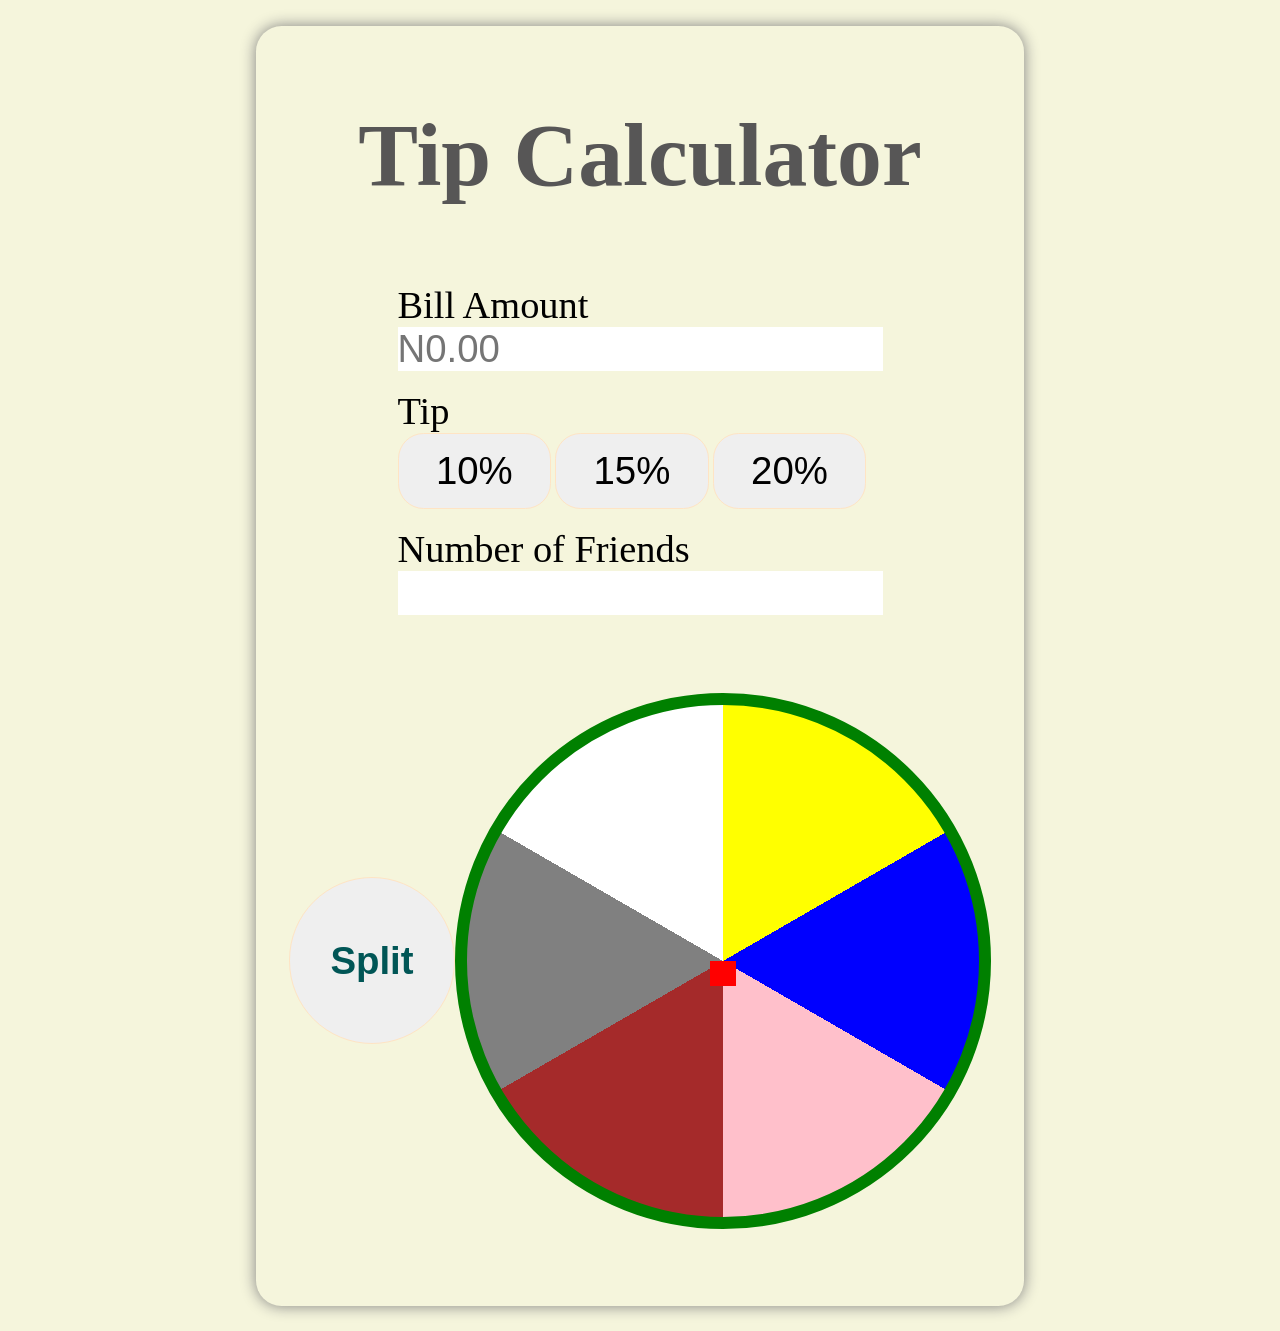
==== index.html @ e7e0e9bb "Finally got the wheel to spin" ====
<!DOCTYPE html>
<html lang="en">
<head>
    <meta charset="UTF-8">
    <meta name="viewport" content="width=device-width, initial-scale=1.0">
    <title>TIP CALCULATOR</title>
    <link rel="stylesheet" href="style.css">
</head>
<body>
    <div id="body">
        <div>
            <h1>Tip Calculator</h1>
        </div>

        <section id="inputs">
            <label for="billAmount">Bill Amount</label>
            <input type="number" placeholder="N0.00" id="billAmount">
            <br>
            <p id="tip-text">Tip</p>
            <div id="percent-buttons">
                <button class="percent">10%</button>
                <button class="percent">15%</button>
                <button class="percent">20%</button>
            </div>
            <br>

            <label for="num-of-friends">Number of Friends</label>
            <input type="number" id="num-of-friends">
        </section>

        <section id = "split-or-spin">
            <div>
                <button id="split">Split</button>    
            </div>
            <div>
                <div id="spin">
                    <p id="spinner"></p>
                </div>
        
            </div>
        </section>
        </div>
    <script src="script.js"></script>
</body>
</html>
---- style.css ----
*{
    padding: 0;
    margin: 0;
    border: 0;
}
body{
    display:flex;
    justify-content: center;
    align-items: center;
    margin: 2vw;
    background-color: beige;
}
#body{
    display: flex;
    flex-direction: column;
    justify-content: space-evenly;
    align-items: center;
    width: 60vw;
    aspect-ratio: 3/5;
    background-color: beige;
    border-radius: 2vw;
    box-shadow: 0 0 15px grey;
}
/* @media (min-width:700px) {
    #body{

    }
} */
h1{
    color: rgb(87, 86, 86);
    font-size: 7vw;
}
#inputs{
    display: flex;
    flex-direction: column;
}
label, input, button, #tip-text{
    font-size: 3vw;
}
button{
    aspect-ratio: 4/2;
    border: 1px solid bisque;
    border-radius: 2vw;
    width: 12vw;
    cursor: pointer;
}
button:hover{
    background-color: teal;
    transition-duration: 0.3s;
}
button:active{
    background-color: yellow;
}
#split-or-spin{
    display: flex;
    justify-content: center;
    align-items: center;
}
#split{
    width: 13vw;
    aspect-ratio: 1;
    font-weight: bold;
    font-size: 3vw;
    border-radius: 50%;
    color: rgb(1, 86, 86);
}
#spin{
    display: flex;
    justify-content: center;
    align-items: center;
    overflow: hidden;
    position: relative;
    width: 40vw;
    aspect-ratio: 1;
    border: 1vw solid green;
    border-radius: 50%;
    background: conic-gradient(
        yellow 0deg 60deg,
        blue 60deg 120deg,
        pink 120deg 180deg,
        brown 180deg 240deg,
        grey 240deg 300deg,
        white 300deg 360deg
    );
    transition: transform 4s ease-out;

}
#spinner{
    position: absolute;
    background-color: red;
    width: 2vw;
    aspect-ratio: 1;
    top: 50%;
}
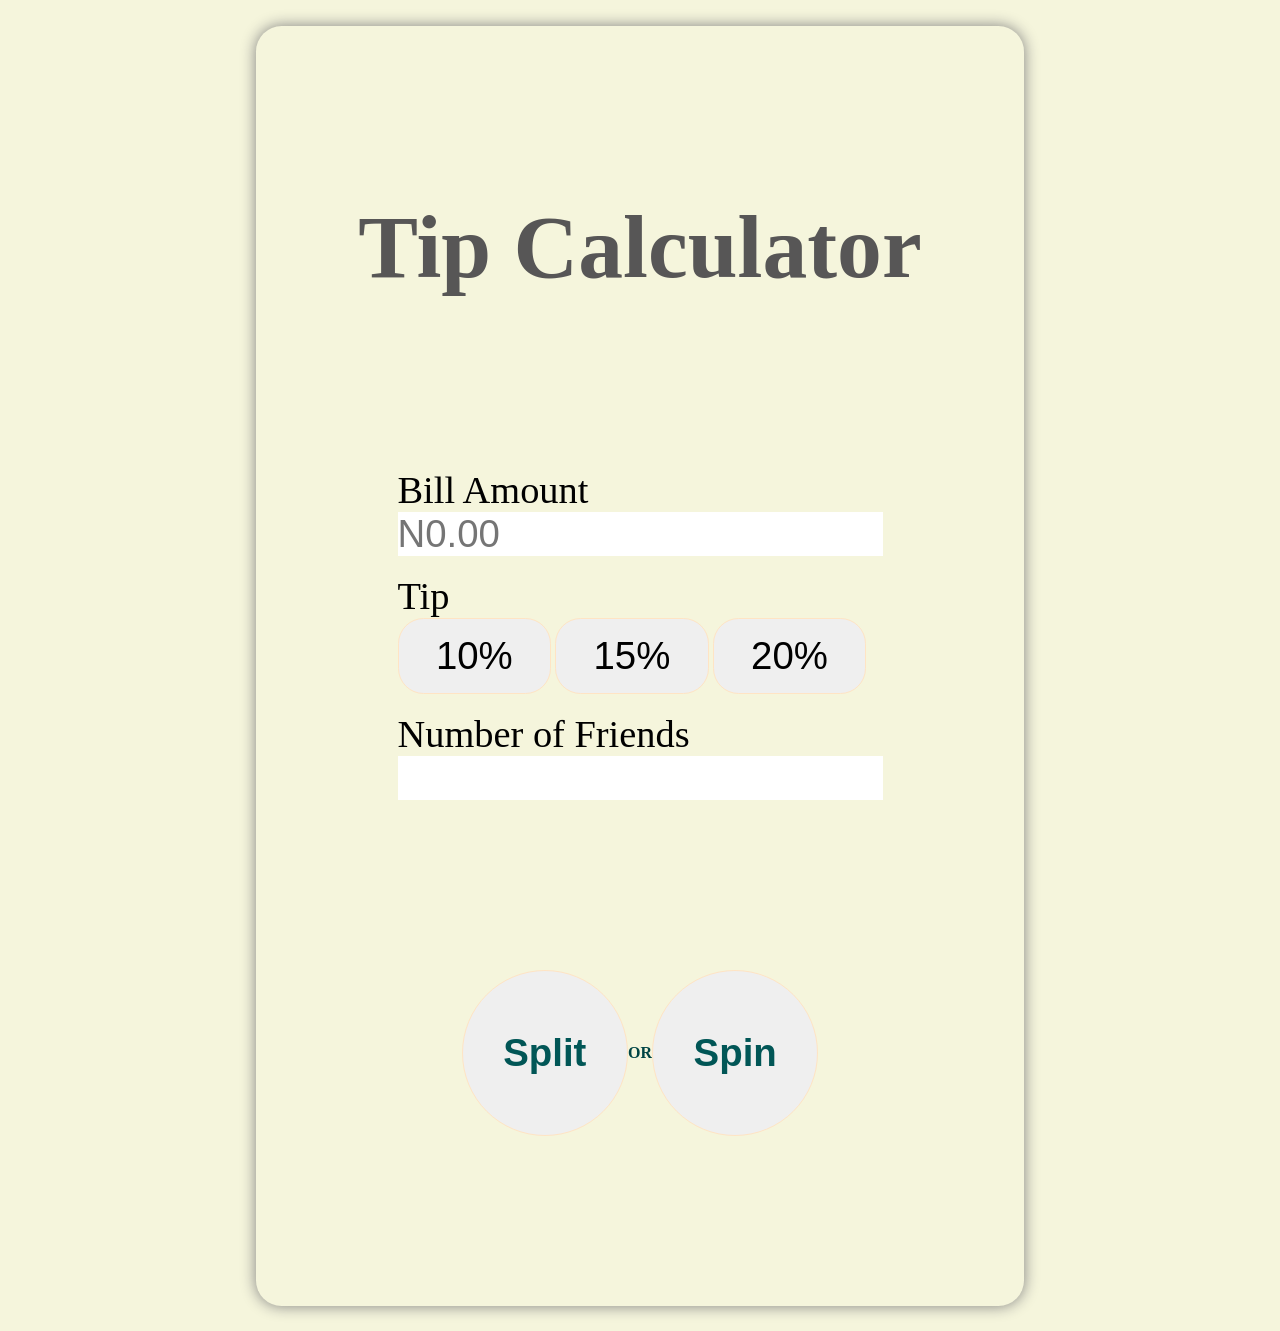
==== commit 25c9e00b: "Split works now" ====
--- a/index.html
+++ b/index.html
@@ -8,7 +8,7 @@
 </head>
 <body>
     <div id="body">
-        <div>
+        <div id="title">
             <h1>Tip Calculator</h1>
         </div>
 
@@ -30,15 +30,20 @@
 
         <section id = "split-or-spin">
             <div>
-                <button id="split">Split</button>    
+                <button id="split-btn">Split</button>    
             </div>
+            <div id="or">OR</div>
             <div>
-                <div id="spin">
-                    <p id="spinner"></p>
-                </div>
-        
+                <button id="spin-btn">Spin</button>
             </div>
         </section>
+        
+      
+        <div id="split-bill">
+            <div id="tip-amount"></div>
+            <div id="tip-per-person"></div>
+        </div>
+      
         </div>
     <script src="script.js"></script>
 </body>
--- a/style.css
+++ b/style.css
@@ -56,7 +56,7 @@
     justify-content: center;
     align-items: center;
 }
-#split{
+#split-btn, #spin-btn{
     width: 13vw;
     aspect-ratio: 1;
     font-weight: bold;
@@ -64,7 +64,14 @@
     border-radius: 50%;
     color: rgb(1, 86, 86);
 }
-#spin{
+#or{
+    color: rgb(0, 69, 69);
+    font-weight: bold;
+}
+#split-bill{
+    
+}
+/* #spin{
     display: flex;
     justify-content: center;
     align-items: center;
@@ -84,11 +91,12 @@
     );
     transition: transform 4s ease-out;
 
-}
-#spinner{
-    position: absolute;
+} */
+/* #spinner{
+    position: fixed;
     background-color: red;
-    width: 2vw;
-    aspect-ratio: 1;
-    top: 50%;
-}+    width: 6vw;
+    height: 10vw;
+    top: 30%;
+    clip-path: polygon(21% 0, 50% 100%, 87% 0%);
+} */
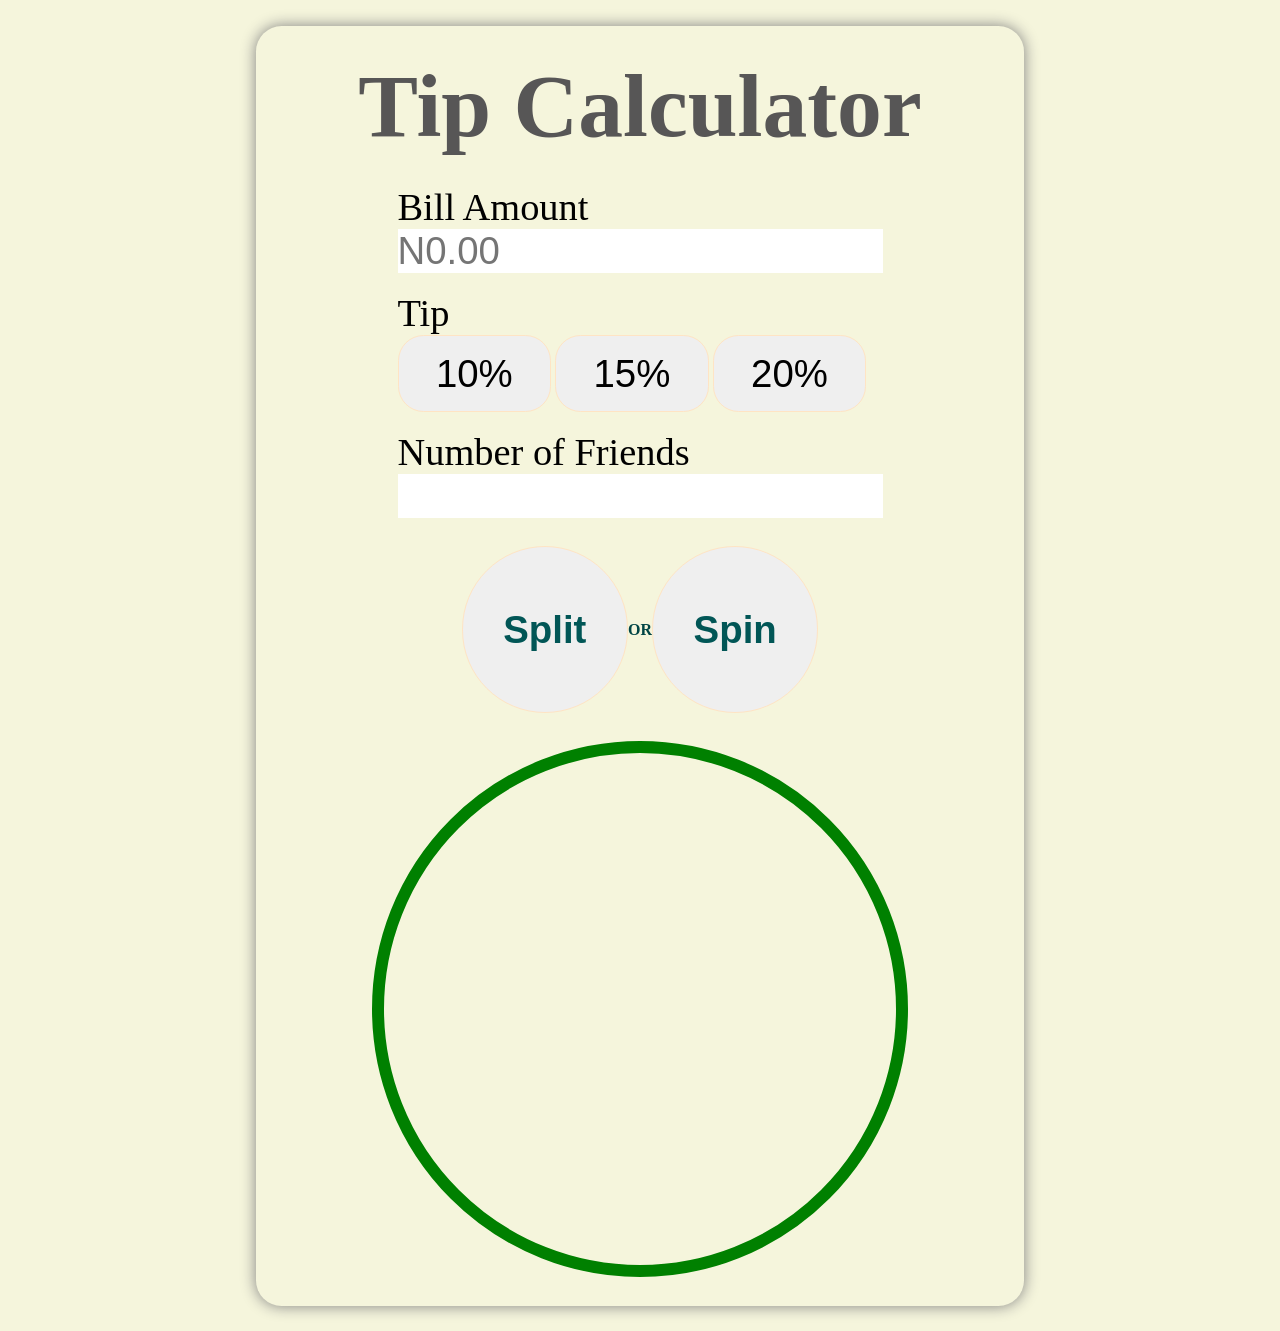
==== commit 471e9640: "Spins dynamically" ====
--- a/index.html
+++ b/index.html
@@ -41,9 +41,10 @@
       
         <div id="split-bill">
             <div id="tip-amount"></div>
-            <div id="tip-per-person"></div>
         </div>
-      
+
+        <div id="spin">
+        </div>
         </div>
     <script src="script.js"></script>
 </body>
--- a/style.css
+++ b/style.css
@@ -68,10 +68,10 @@
     color: rgb(0, 69, 69);
     font-weight: bold;
 }
-#split-bill{
-    
-}
-/* #spin{
+/* #split-bill{
+
+} */
+#spin{
     display: flex;
     justify-content: center;
     align-items: center;
@@ -81,17 +81,17 @@
     aspect-ratio: 1;
     border: 1vw solid green;
     border-radius: 50%;
-    background: conic-gradient(
+    /* background: conic-gradient(
         yellow 0deg 60deg,
         blue 60deg 120deg,
         pink 120deg 180deg,
         brown 180deg 240deg,
         grey 240deg 300deg,
         white 300deg 360deg
-    );
+    ); */
     transition: transform 4s ease-out;
 
-} */
+}
 /* #spinner{
     position: fixed;
     background-color: red;
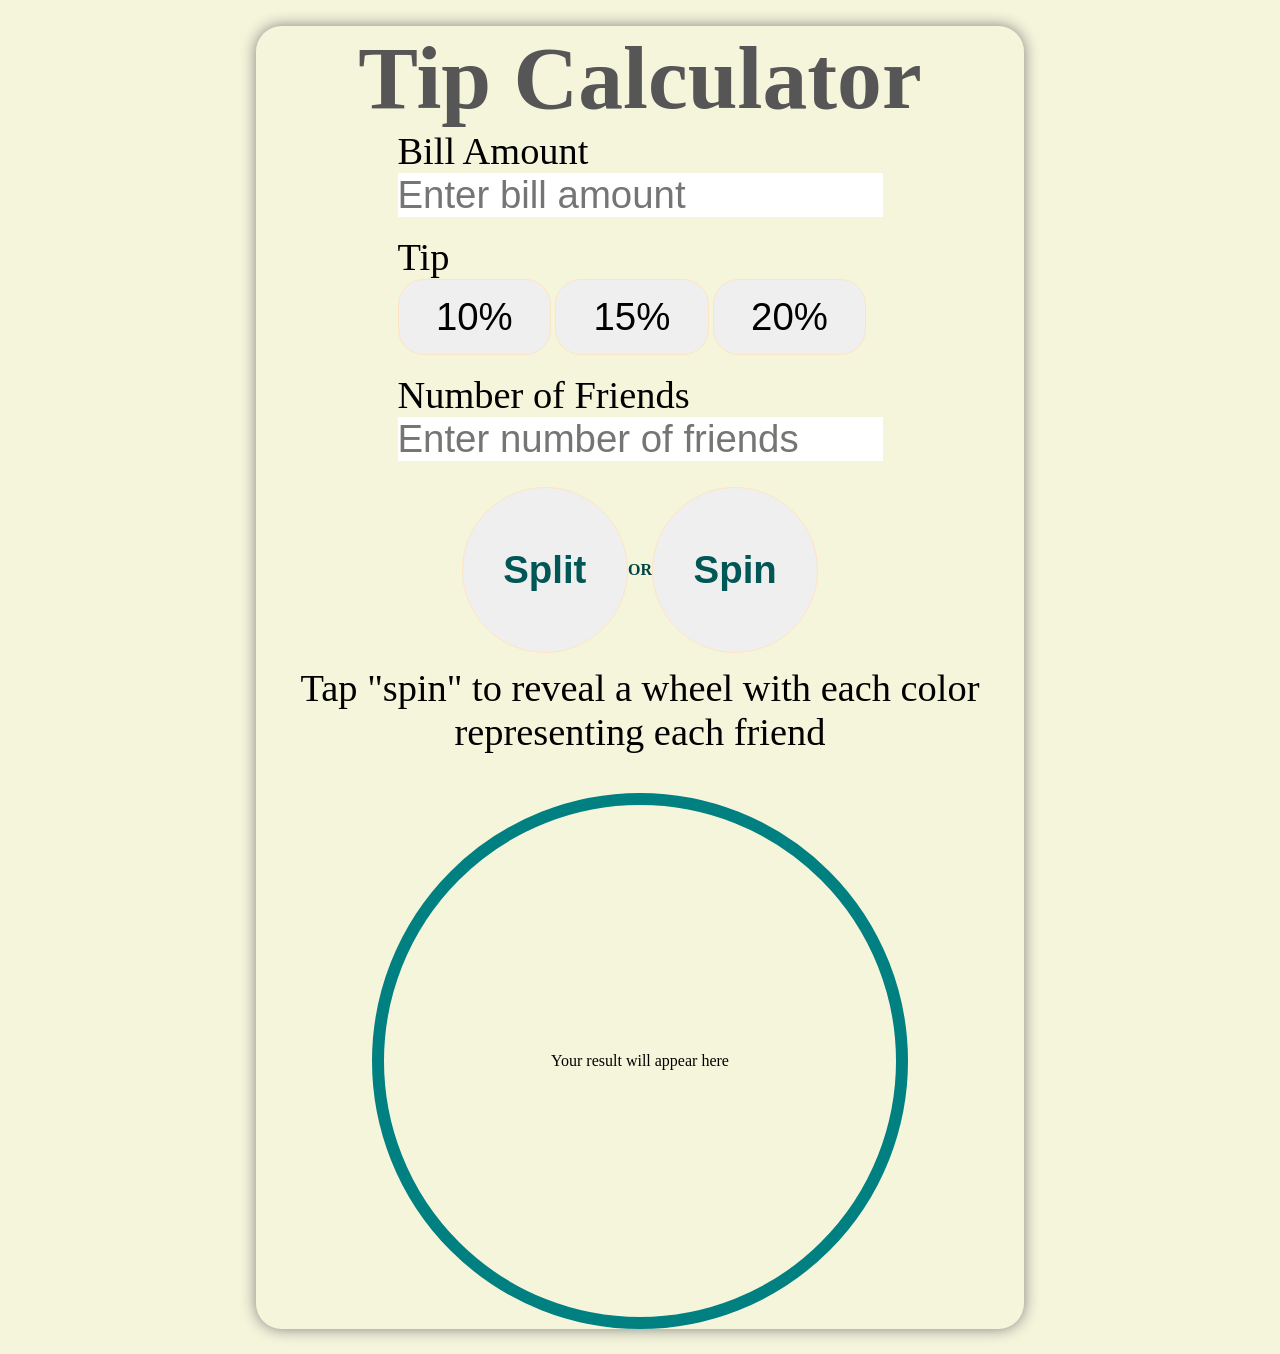
==== commit 64eb4754: "Updating the UI" ====
--- a/index.html
+++ b/index.html
@@ -14,7 +14,7 @@
 
         <section id="inputs">
             <label for="billAmount">Bill Amount</label>
-            <input type="number" placeholder="N0.00" id="billAmount">
+            <input type="number" placeholder="Enter bill amount" id="billAmount">
             <br>
             <p id="tip-text">Tip</p>
             <div id="percent-buttons">
@@ -25,7 +25,7 @@
             <br>
 
             <label for="num-of-friends">Number of Friends</label>
-            <input type="number" id="num-of-friends">
+            <input type="number" id="num-of-friends" placeholder="Enter number of friends">
         </section>
 
         <section id = "split-or-spin">
@@ -37,15 +37,17 @@
                 <button id="spin-btn">Spin</button>
             </div>
         </section>
+        <div>
+            <p id="instruction">Tap "spin" to reveal a wheel with each color representing each friend</p>
+        </div>
         
       
         <div id="split-bill">
             <div id="tip-amount"></div>
         </div>
 
-        <div id="spin">
-        </div>
-        </div>
+        <div id="spin">Your result will appear here</div>
+    </div>
     <script src="script.js"></script>
 </body>
 </html>
--- a/style.css
+++ b/style.css
@@ -52,6 +52,7 @@
     background-color: yellow;
 }
 #split-or-spin{
+    margin-top: 2vw;
     display: flex;
     justify-content: center;
     align-items: center;
@@ -64,9 +65,17 @@
     border-radius: 50%;
     color: rgb(1, 86, 86);
 }
+p, input{
+    font-size: 3vw;
+}
 #or{
     color: rgb(0, 69, 69);
     font-weight: bold;
+}
+#instruction{
+    padding: 1vw;
+    margin-bottom: 2vw;
+    text-align: center;
 }
 /* #split-bill{
 
@@ -75,11 +84,12 @@
     display: flex;
     justify-content: center;
     align-items: center;
+    text-align: center;
     overflow: hidden;
     position: relative;
     width: 40vw;
     aspect-ratio: 1;
-    border: 1vw solid green;
+    border: 1vw solid teal;
     border-radius: 50%;
     /* background: conic-gradient(
         yellow 0deg 60deg,
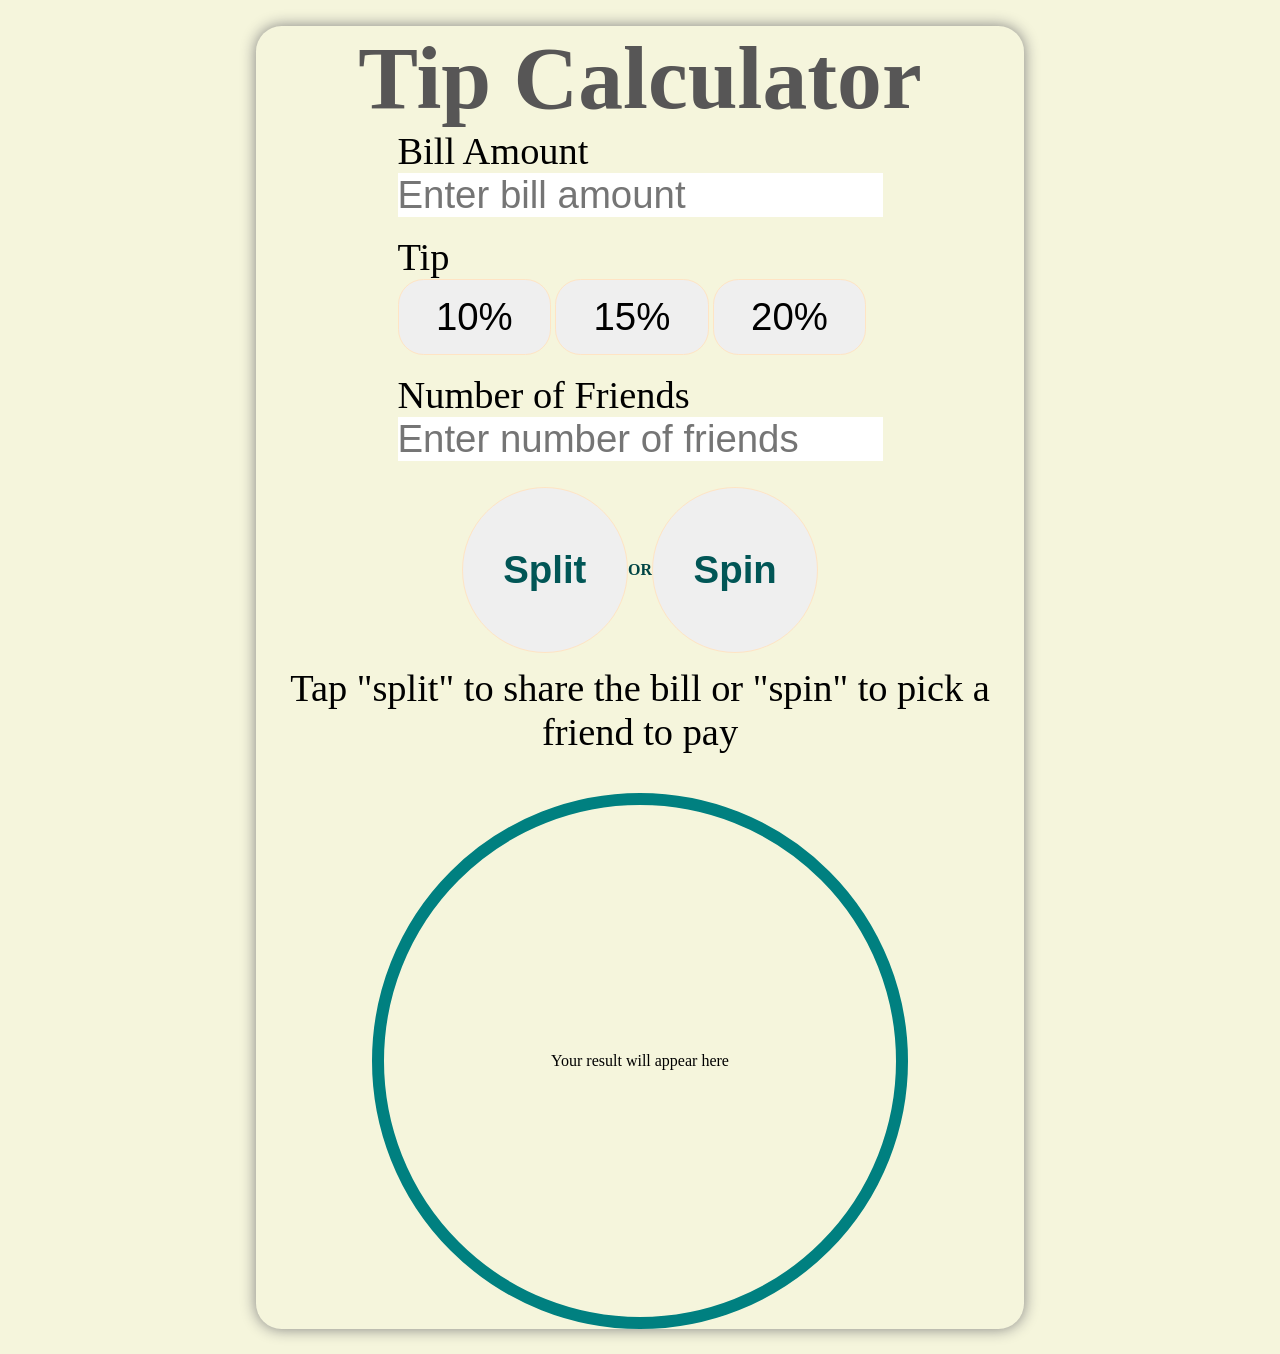
==== commit 201cee7a: "Major improvements" ====
--- a/index.html
+++ b/index.html
@@ -23,7 +23,6 @@
                 <button class="percent">20%</button>
             </div>
             <br>
-
             <label for="num-of-friends">Number of Friends</label>
             <input type="number" id="num-of-friends" placeholder="Enter number of friends">
         </section>
@@ -38,7 +37,7 @@
             </div>
         </section>
         <div>
-            <p id="instruction">Tap "spin" to reveal a wheel with each color representing each friend</p>
+            <p id="instruction">Tap "split" to share the bill or "spin" to pick a friend to pay</p>
         </div>
         
       
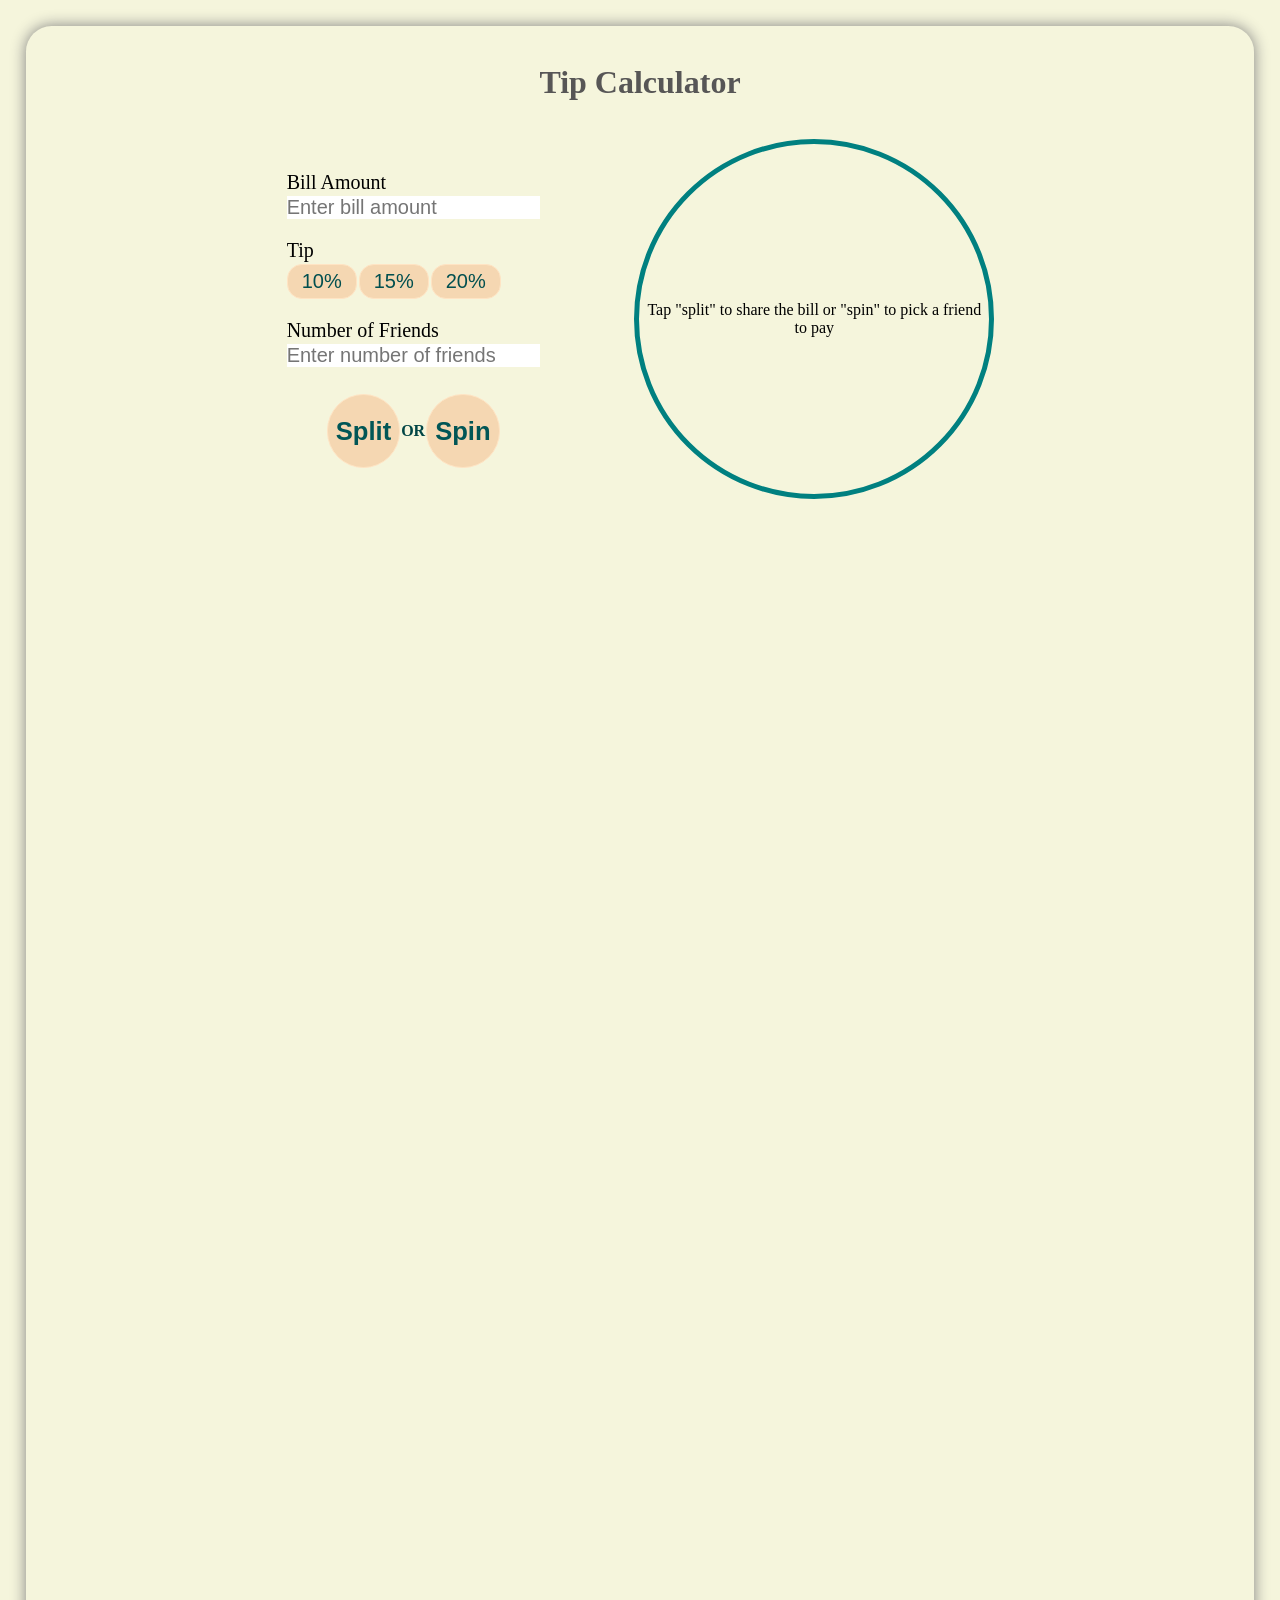
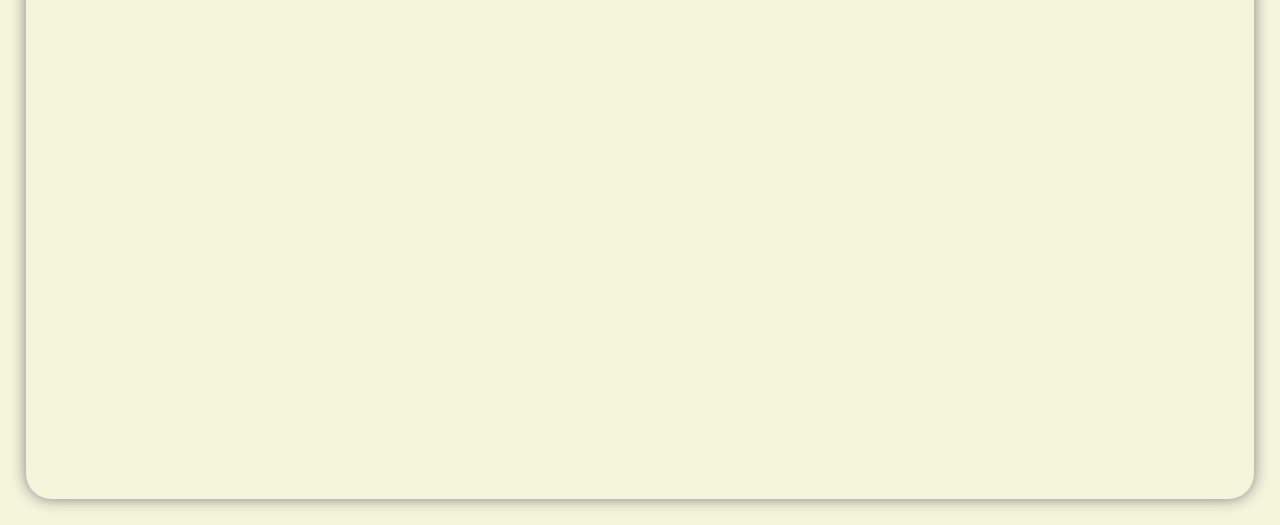
==== commit a0a73461: "Ready for submission" ====
--- a/index.html
+++ b/index.html
@@ -3,7 +3,7 @@
 <head>
     <meta charset="UTF-8">
     <meta name="viewport" content="width=device-width, initial-scale=1.0">
-    <title>TIP CALCULATOR</title>
+    <title>DOCUMENT</title>
     <link rel="stylesheet" href="style.css">
 </head>
 <body>
@@ -11,42 +11,48 @@
         <div id="title">
             <h1>Tip Calculator</h1>
         </div>
-
-        <section id="inputs">
-            <label for="billAmount">Bill Amount</label>
-            <input type="number" placeholder="Enter bill amount" id="billAmount">
-            <br>
-            <p id="tip-text">Tip</p>
-            <div id="percent-buttons">
-                <button class="percent">10%</button>
-                <button class="percent">15%</button>
-                <button class="percent">20%</button>
+        <div id="bill">
+            
+        </div>
+        <div id="input-spin-flex">
+            <div id="inputs">
+                <label for="billAmount">Bill Amount</label>
+                <input type="number" placeholder="Enter bill amount" id="billAmount">
+                <br>
+                <p id="tip-text">Tip</p>
+                <div id="percent-buttons">
+                    <button class="percent">10%</button>
+                    <button class="percent">15%</button>
+                    <button class="percent">20%</button>
+                </div>
+                <br>
+                <label for="num-of-friends">Number of Friends</label>
+                <input type="number" id="num-of-friends" placeholder="Enter number of friends">
+                <section id = "split-or-spin">
+                    
+                    <button id="split-btn">Split</button>    
+                    <div id="or">OR</div>
+                    <button id="spin-btn">Spin</button>
+                </section>    
             </div>
-            <br>
-            <label for="num-of-friends">Number of Friends</label>
-            <input type="number" id="num-of-friends" placeholder="Enter number of friends">
+            <div id="spinwheel-arrow-flex">
+                <div id="spin">Tap "split" to share the bill or "spin" to pick a friend to pay</div>
+                <div id="arrow">⬅️</div>
+            </div>
+            
+        </div>
+        <section id="last-section">
+            <p id="tip-amount">Tip:</p>
+            <p id="total-amount">Total:</p>
         </section>
 
-        <section id = "split-or-spin">
-            <div>
-                <button id="split-btn">Split</button>    
-            </div>
-            <div id="or">OR</div>
-            <div>
-                <button id="spin-btn">Spin</button>
-            </div>
-        </section>
-        <div>
+        
+        <!-- <div>
             <p id="instruction">Tap "split" to share the bill or "spin" to pick a friend to pay</p>
+        </div> -->
+
+
         </div>
-        
-      
-        <div id="split-bill">
-            <div id="tip-amount"></div>
-        </div>
-
-        <div id="spin">Your result will appear here</div>
-    </div>
     <script src="script.js"></script>
 </body>
 </html>
--- a/style.css
+++ b/style.css
@@ -5,51 +5,67 @@
 }
 body{
     display:flex;
-    justify-content: center;
-    align-items: center;
+    justify-content: flex-start;
+    align-items: flex-start;
     margin: 2vw;
     background-color: beige;
 }
 #body{
     display: flex;
     flex-direction: column;
-    justify-content: space-evenly;
+    justify-content: flex-start;
     align-items: center;
-    width: 60vw;
+    width: 100vw;
+    min-width: fit-content;
     aspect-ratio: 3/5;
     background-color: beige;
     border-radius: 2vw;
     box-shadow: 0 0 15px grey;
+    padding-bottom: 2vw;
 }
-/* @media (min-width:700px) {
+@media (min-width: 720px) {
     #body{
-
+        width: 100vw;
+        justify-content: flex-start;
     }
-} */
+}
+#title{
+    margin: 3vw;
+ }
 h1{
     color: rgb(87, 86, 86);
-    font-size: 7vw;
+}
+#bill{
+    display: flex;
+    flex-direction: column;
 }
 #inputs{
     display: flex;
     flex-direction: column;
 }
 label, input, button, #tip-text{
-    font-size: 3vw;
+    font-size: clamp(20px,20px,40px);
+    margin: 1px;
 }
 button{
-    aspect-ratio: 4/2;
+    aspect-ratio: 2/1;
     border: 1px solid bisque;
-    border-radius: 2vw;
-    width: 12vw;
+    background-color: rgb(245, 215, 178);
+    color: rgb(1, 79, 79);
+    border-radius: 15px;
+    width: 70px;
     cursor: pointer;
 }
 button:hover{
     background-color: teal;
+    color: bisque;
     transition-duration: 0.3s;
 }
 button:active{
-    background-color: yellow;
+    background-color: brown;
+}
+#percent-buttons{
+    display: flex;
 }
 #split-or-spin{
     margin-top: 2vw;
@@ -58,20 +74,26 @@
     align-items: center;
 }
 #split-btn, #spin-btn{
-    width: 13vw;
+    padding: 8px;
+    width: fit-content;
+    max-width: 120px;
     aspect-ratio: 1;
     font-weight: bold;
-    font-size: 3vw;
+    font-size: clamp(2vw,25px,40px);
     border-radius: 50%;
     color: rgb(1, 86, 86);
 }
-p, input{
-    font-size: 3vw;
+#spin-btn:hover, #split-btn:hover{
+    color: bisque;
 }
 #or{
     color: rgb(0, 69, 69);
     font-weight: bold;
 }
+p, input{
+    font-size: clamp(15px, 20px, 40px);
+}
+
 #instruction{
     padding: 1vw;
     margin-bottom: 2vw;
@@ -87,9 +109,9 @@
     text-align: center;
     overflow: hidden;
     position: relative;
-    width: 40vw;
+    width: clamp(220px, 40vw,350px);
     aspect-ratio: 1;
-    border: 1vw solid teal;
+    border: 5px solid hsl(180, 100%, 25%);
     border-radius: 50%;
     /* background: conic-gradient(
         yellow 0deg 60deg,
@@ -109,4 +131,36 @@
     height: 10vw;
     top: 30%;
     clip-path: polygon(21% 0, 50% 100%, 87% 0%);
-} */+} */
+
+#spinwheel-arrow-flex{
+    display: flex;
+    justify-content: center;
+    align-items: center;
+}
+#arrow{
+    font-size: clamp(20px, 10vw, 35px);
+    transform: scaleY(0.5);
+}
+ #input-spin-flex{
+    display: flex;
+    flex-direction: column;
+ }
+ @media (min-width: 720px) {
+    #input-spin-flex{
+        flex-direction: row;
+        margin: 5wv;
+        width: 70vw;
+        justify-content: space-evenly;
+        align-items: center;
+    }
+ }
+ #last-section{
+    margin-top: 4vw;
+    display: flex;
+    flex-direction: column;
+    justify-content: flex-start;
+    align-items: flex-start;
+    font-size: clamp(20px, 10vw, 35px);
+    color: teal;
+ }
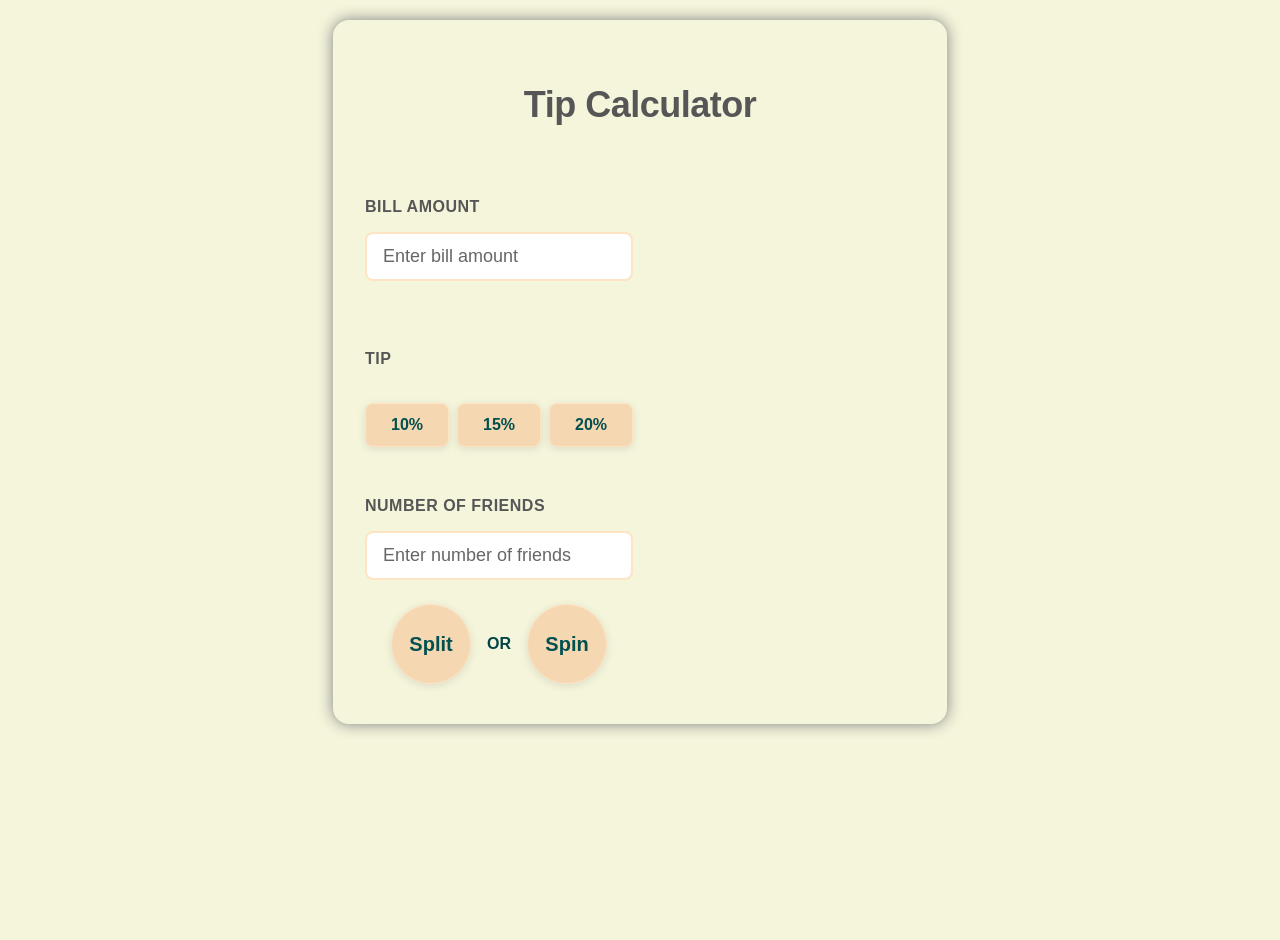
==== commit 36baba37: "Change arrow direction and add payment status section" ====
--- a/index.html
+++ b/index.html
@@ -3,7 +3,7 @@
 <head>
     <meta charset="UTF-8">
     <meta name="viewport" content="width=device-width, initial-scale=1.0">
-    <title>DOCUMENT</title>
+    <title>TIP CALCULATOR</title>
     <link rel="stylesheet" href="style.css">
 </head>
 <body>
@@ -37,10 +37,13 @@
             </div>
             <div id="spinwheel-arrow-flex">
                 <div id="spin">Tap "split" to share the bill or "spin" to pick a friend to pay</div>
-                <div id="arrow">⬅️</div>
+                <div id="arrow">⬇️</div>
             </div>
             
         </div>
+        <section id="payment-status">
+            <p id="payment-message"></p>
+        </section>
         <section id="last-section">
             <p id="tip-amount">Tip:</p>
             <p id="total-amount">Total:</p>
@@ -55,4 +58,4 @@
         </div>
     <script src="script.js"></script>
 </body>
-</html>+</html>
--- a/style.css
+++ b/style.css
@@ -1,166 +1,344 @@
-*{
-    padding: 0;
+body {
+    display: flex;
+    justify-content: center;
+    align-items: flex-start;
     margin: 0;
-    border: 0;
-}
-body{
-    display:flex;
+    padding: 20px;
+    background-color: beige;
+    min-height: 100vh;
+    font-family: -apple-system, BlinkMacSystemFont, 'Segoe UI', 'Roboto', 'Oxygen', 'Ubuntu', 'Cantarell', sans-serif;
+}
+
+#body {
+    display: flex;
+    flex-direction: column;
     justify-content: flex-start;
-    align-items: flex-start;
-    margin: 2vw;
+    align-items: center;
+    width: 100%;
+    max-width: 500px;
     background-color: beige;
-}
-#body{
-    display: flex;
-    flex-direction: column;
-    justify-content: flex-start;
-    align-items: center;
-    width: 100vw;
-    min-width: fit-content;
-    aspect-ratio: 3/5;
-    background-color: beige;
-    border-radius: 2vw;
+    border-radius: 16px;
     box-shadow: 0 0 15px grey;
-    padding-bottom: 2vw;
-}
+    padding: 32px 24px;
+    gap: 24px;
+}
+
 @media (min-width: 720px) {
-    #body{
-        width: 100vw;
-        justify-content: flex-start;
-    }
-}
-#title{
-    margin: 3vw;
- }
-h1{
+    #body {
+        max-width: 550px;
+        padding: 40px 32px;
+    }
+}
+
+#title {
+    text-align: center;
+    width: 100%;
+}
+
+h1 {
     color: rgb(87, 86, 86);
-}
-#bill{
-    display: flex;
-    flex-direction: column;
-}
-#inputs{
-    display: flex;
-    flex-direction: column;
-}
-label, input, button, #tip-text{
-    font-size: clamp(20px,20px,40px);
-    margin: 1px;
-}
-button{
-    aspect-ratio: 2/1;
-    border: 1px solid bisque;
+    font-size: clamp(28px, 5vw, 36px);
+    font-weight: 700;
+    letter-spacing: -0.5px;
+}
+
+#bill {
+    display: flex;
+    flex-direction: column;
+    width: 100%;
+}
+
+#inputs {
+    display: flex;
+    flex-direction: column;
+    gap: 16px;
+    width: 100%;
+}
+
+label, #tip-text {
+    font-size: clamp(14px, 3vw, 16px);
+    font-weight: 600;
+    color: rgb(87, 86, 86);
+    text-transform: uppercase;
+    letter-spacing: 0.5px;
+}
+
+input {
+    font-size: clamp(16px, 4vw, 18px);
+    padding: 12px 16px;
+    border: 2px solid bisque;
+    border-radius: 8px;
+    background-color: white;
+    color: rgb(1, 79, 79);
+    transition: all 0.3s ease;
+    font-family: inherit;
+}
+
+input[type="number"]::-webkit-outer-spin-button,
+input[type="number"]::-webkit-inner-spin-button {
+    -webkit-appearance: none;
+    margin: 0;
+}
+
+input[type="number"] {
+    -moz-appearance: textfield;
+}
+
+input:focus {
+    outline: none;
+    border-color: teal;
+    background-color: white;
+    box-shadow: 0 0 0 3px rgb(245, 215, 178);
+}
+
+input::placeholder {
+    color: #666;
+}
+
+button {
     background-color: rgb(245, 215, 178);
     color: rgb(1, 79, 79);
-    border-radius: 15px;
-    width: 70px;
+    border: 1px solid bisque;
+    border-radius: 8px;
     cursor: pointer;
-}
-button:hover{
+    font-size: clamp(14px, 3vw, 16px);
+    font-weight: 600;
+    padding: 10px 16px;
+    transition: all 0.3s ease;
+    box-shadow: 0 2px 8px rgba(0, 0, 0, 0.1);
+}
+
+button:hover {
     background-color: teal;
     color: bisque;
-    transition-duration: 0.3s;
-}
-button:active{
+    box-shadow: 0 4px 16px rgba(0, 0, 0, 0.15);
+    transform: translateY(-2px);
+}
+
+button:active {
     background-color: brown;
-}
-#percent-buttons{
-    display: flex;
-}
-#split-or-spin{
-    margin-top: 2vw;
-    display: flex;
-    justify-content: center;
-    align-items: center;
-}
-#split-btn, #spin-btn{
-    padding: 8px;
-    width: fit-content;
-    max-width: 120px;
+    transform: translateY(0);
+    box-shadow: 0 1px 3px rgba(0, 0, 0, 0.1);
+}
+
+#percent-buttons {
+    display: flex;
+    gap: 8px;
+    justify-content: space-between;
+}
+
+#percent-buttons .percent {
+    flex: 1;
+    background-color: rgb(245, 215, 178);
+    color: rgb(1, 79, 79);
+    border: 1px solid bisque;
+    padding: 12px 8px;
+}
+
+#percent-buttons .percent:hover {
+    background-color: teal;
+    color: bisque;
+    transform: translateY(-2px);
+}
+
+#percent-buttons .percent:active {
+    background-color: brown;
+    color: bisque;
+}
+
+#percent-buttons .percent.active {
+    background-color: teal;
+    color: bisque;
+    box-shadow: 0 4px 16px rgba(0, 0, 0, 0.15);
+}
+
+#split-or-spin {
+    margin-top: 8px;
+    display: flex;
+    justify-content: center;
+    align-items: center;
+    gap: 16px;
+    width: 100%;
+}
+
+#split-btn, #spin-btn {
+    width: 80px;
+    height: 80px;
+    padding: 0;
     aspect-ratio: 1;
-    font-weight: bold;
-    font-size: clamp(2vw,25px,40px);
+    font-weight: 700;
+    font-size: clamp(16px, 4vw, 20px);
     border-radius: 50%;
-    color: rgb(1, 86, 86);
-}
-#spin-btn:hover, #split-btn:hover{
-    color: bisque;
-}
-#or{
+    display: flex;
+    align-items: center;
+    justify-content: center;
+    background-color: rgb(245, 215, 178);
+    color: rgb(1, 79, 79);
+    border: 1px solid bisque;
+    box-shadow: 0 2px 8px rgba(0, 0, 0, 0.1);
+}
+
+#spin-btn:hover, #split-btn:hover {
+    background-color: teal;
+    color: bisque;
+    box-shadow: 0 4px 16px rgba(0, 0, 0, 0.15);
+    transform: scale(1.05);
+}
+
+#or {
     color: rgb(0, 69, 69);
-    font-weight: bold;
-}
-p, input{
-    font-size: clamp(15px, 20px, 40px);
-}
-
-#instruction{
-    padding: 1vw;
-    margin-bottom: 2vw;
+    font-weight: 700;
+    font-size: clamp(14px, 3vw, 16px);
+    text-transform: uppercase;
+}
+
+p {
+    font-size: clamp(16px, 4vw, 18px);
+    color: rgb(87, 86, 86);
+    line-height: 1.5;
+}
+
+#instruction {
+    padding: 12px 16px;
     text-align: center;
-}
-/* #split-bill{
-
-} */
-#spin{
-    display: flex;
+    color: #666;
+    font-size: 14px;
+}
+
+#spin {
+    display: none;
     justify-content: center;
     align-items: center;
     text-align: center;
-    overflow: hidden;
+    overflow: visible;
     position: relative;
-    width: clamp(220px, 40vw,350px);
+    width: clamp(200px, 50vw, 300px);
     aspect-ratio: 1;
     border: 5px solid hsl(180, 100%, 25%);
     border-radius: 50%;
-    /* background: conic-gradient(
-        yellow 0deg 60deg,
-        blue 60deg 120deg,
-        pink 120deg 180deg,
-        brown 180deg 240deg,
-        grey 240deg 300deg,
-        white 300deg 360deg
-    ); */
-    transition: transform 4s ease-out;
-
-}
-/* #spinner{
-    position: fixed;
-    background-color: red;
-    width: 6vw;
-    height: 10vw;
-    top: 30%;
-    clip-path: polygon(21% 0, 50% 100%, 87% 0%);
-} */
-
-#spinwheel-arrow-flex{
-    display: flex;
-    justify-content: center;
-    align-items: center;
-}
-#arrow{
-    font-size: clamp(20px, 10vw, 35px);
-    transform: scaleY(0.5);
-}
- #input-spin-flex{
-    display: flex;
-    flex-direction: column;
- }
- @media (min-width: 720px) {
-    #input-spin-flex{
+    background-color: beige;
+    transition: transform 4s cubic-bezier(0.25, 0.46, 0.45, 0.94);
+    box-shadow: 0 2px 8px rgba(0, 0, 0, 0.1);
+    color: rgb(87, 86, 86);
+    font-weight: 500;
+    font-size: clamp(14px, 3vw, 16px);
+}
+
+#spin.active {
+    display: flex;
+}
+
+#spin.hide-after-spin {
+    animation: spinThenHide 6s ease-out forwards;
+}
+
+@keyframes spinThenHide {
+    0% {
+        opacity: 1;
+        transform: rotate(0deg);
+    }
+    80% {
+        opacity: 1;
+        transform: rotate(1440deg);
+    }
+    100% {
+        opacity: 0;
+        transform: rotate(1440deg);
+        display: none;
+    }
+}
+
+#spinwheel-arrow-flex {
+    display: flex;
+    justify-content: center;
+    align-items: center;
+    flex-direction: column;
+    gap: 8px;
+    position: relative;
+    width: clamp(200px, 50vw, 300px);
+    aspect-ratio: 1;
+}
+
+#arrow {
+    font-size: clamp(24px, 8vw, 40px);
+    position: absolute;
+    top: -30px;
+    left: 50%;
+    transform: translateX(-50%);
+    z-index: 10;
+    display: none;
+}
+
+#arrow.active {
+    display: block;
+}
+
+
+
+#input-spin-flex {
+    display: flex;
+    flex-direction: column;
+    gap: 24px;
+    width: 100%;
+}
+
+@media (min-width: 720px) {
+    #input-spin-flex {
         flex-direction: row;
-        margin: 5wv;
-        width: 70vw;
-        justify-content: space-evenly;
-        align-items: center;
-    }
- }
- #last-section{
-    margin-top: 4vw;
-    display: flex;
-    flex-direction: column;
-    justify-content: flex-start;
-    align-items: flex-start;
-    font-size: clamp(20px, 10vw, 35px);
+        width: 100%;
+        justify-content: space-between;
+        align-items: flex-start;
+    }
+
+    #inputs {
+        flex: 1;
+    }
+
+    #spinwheel-arrow-flex {
+        flex: 1;
+        justify-content: center;
+    }
+}
+
+#last-section {
+    margin-top: 16px;
+    display: flex;
+    flex-direction: column;
+    gap: 12px;
+    width: 100%;
+    padding: 20px;
+    background: rgb(245, 215, 178);
+    border-radius: 12px;
+    border-left: 4px solid teal;
+}
+
+#last-section p {
+    font-size: clamp(18px, 4vw, 22px);
+    font-weight: 600;
     color: teal;
- }+    margin: 0;
+}
+
+#payment-status {
+    display: none;
+    margin-top: 16px;
+    padding: 20px;
+    width: 100%;
+    background-color: brown;
+    border-radius: 12px;
+    border: 2px solid brown;
+    box-shadow: 0 2px 8px rgba(0, 0, 0, 0.1);
+    text-align: center;
+}
+
+#payment-status.active {
+    display: block;
+}
+
+#payment-message {
+    font-size: clamp(18px, 4vw, 24px);
+    font-weight: 700;
+    color: bisque;
+    margin: 0;
+    line-height: 1.6;
+}
